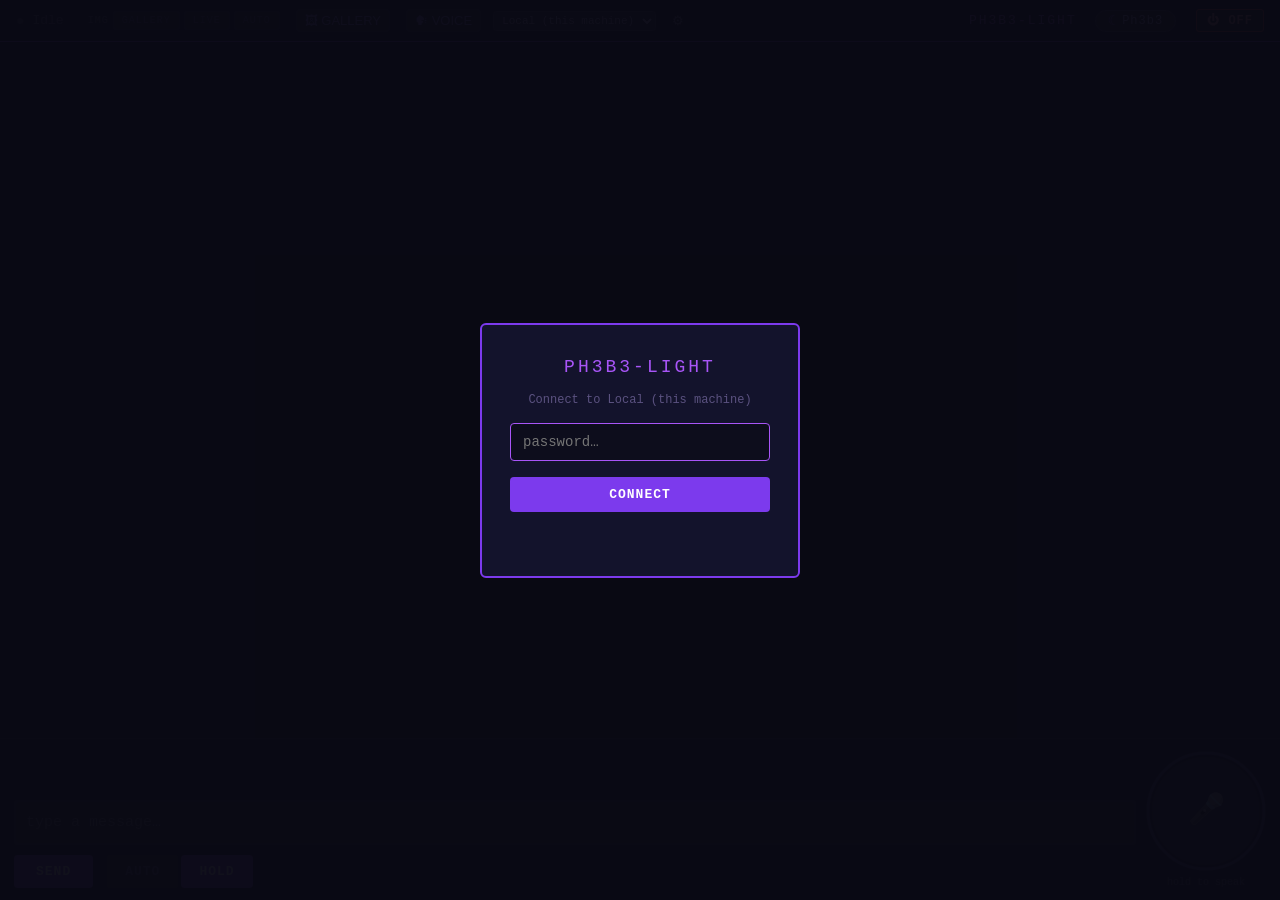
==== static/light/index.html @ 382c254b "ph3b3-light: initial commit (light node) Thin-client + Windows-variant portal for Ph3b3. Firmware Wi" ====
<!DOCTYPE html>
<html lang="en">
<head>
    <meta charset="UTF-8">
    <meta name="viewport" content="width=device-width, initial-scale=1.0">
    <title>Ph3b3-Light</title>
    <link rel="icon" href="/static/favicon.ico" sizes="any">
    <link rel="icon" type="image/png" sizes="32x32" href="/static/favicon-light-32.png">
    <link rel="icon" type="image/png" sizes="16x16" href="/static/favicon-light-16.png">
    <link rel="apple-touch-icon" sizes="180x180" href="/static/apple-touch-icon-light.png">
    <link rel="manifest" href="/static/light/site.webmanifest">
    <meta name="theme-color" content="#5DDFF2">
    <link rel="stylesheet" href="/static/shared/base.css">
    <link rel="stylesheet" href="/static/light/status.css">
</head>
<body>
    <div id="login-overlay">
        <div id="login-box">
            <div id="login-title">PH3B3-LIGHT</div>
            <div id="login-sub">Enter access code</div>
            <input id="login-pass" type="password" placeholder="password…" autocomplete="current-password" />
            <button id="login-btn">CONNECT</button>
            <div id="login-err"></div>
        </div>
    </div>

    <div id="topbar">
        <span id="status-dot">●</span>
        <span id="status-text">Idle</span>
        <span id="img-mode" title="image generation mode">
            <span id="img-mode-label">IMG</span>
            <button class="img-mode-btn" data-mode="gallery">GALLERY</button>
            <button class="img-mode-btn" data-mode="live">LIVE</button>
            <button class="img-mode-btn" data-mode="auto">AUTO</button>
        </span>
        <button id="gallery-open" title="Browse the image gallery">🖼 GALLERY</button>
        <button id="status-open" title="Voice &amp; language">🗣 VOICE</button>
        <select id="server-select" title="Ph3b3 server" style="background:#1a1530;color:#cbb8ff;border:1px solid #3d3660;border-radius:4px;font:inherit;font-size:11px;padding:2px 4px;margin:0 4px;"></select>
        <button id="server-edit" title="Edit servers (Iris / Dio / Nyx / local)" style="background:none;border:none;color:#8b7fb8;cursor:pointer;font-size:13px;padding:0 4px;">⚙</button>
        <span id="title">PH3B3-LIGHT</span>
        <a id="portal-switch" class="to-main" href="/chat/" title="Switch to the main Ph3b3 chat portal"><span class="moon">☾</span> Ph3b3</a>
        <button id="power-off" title="Shut down Ph3b3 (stops the server)">⏻ OFF</button>
    </div>

    <div id="chat"></div>
    <div id="sep"></div>

    <div id="inputbar">
        <div id="left-col">
            <div id="input-wrap">
                <input id="msg-input" type="text" placeholder="type a message…" autocomplete="off" />
            </div>
            <div id="ctrl-row">
                <button id="send-btn">SEND</button>
                <div id="mode-box">
                    <button id="btn-auto">AUTO</button>
                    <button id="btn-hold">HOLD</button>
                </div>
            </div>
        </div>
        <div id="right-col">
            <canvas id="mic-canvas" width="120" height="120"></canvas>
            <div id="mic-label">hold to speak</div>
        </div>
    </div>

    <div id="gallery-overlay">
        <div id="gallery-bar">
            <button id="gallery-back" title="Return to chat">← BACK TO CHAT</button>
            <span id="gallery-title">GALLERY</span>
            <span id="gallery-count"></span>
        </div>
        <div id="gallery-grid"></div>
    </div>
    <div id="gallery-lightbox"><img id="gallery-lightbox-img" alt="" /></div>

    <div id="status-overlay">
        <div id="status-bar">
            <button id="status-back" title="Return to chat">← BACK TO CHAT</button>
            <span id="status-title">VOICE &amp; LANGUAGE</span>
        </div>
        <div id="status-body">
            <div class="status-card">
                <div class="status-card-title">🗣 Voice</div>
                <div class="status-row">
                    <select id="voice-select"></select>
                    <button id="voice-preview-btn">▶ Preview</button>
                </div>
                <div id="voice-current" class="status-note"></div>
            </div>
            <div class="status-card">
                <div class="status-card-title">🌐 Language</div>
                <div class="status-row">
                    <select id="lang-select"></select>
                </div>
                <div id="lang-note" class="status-note"></div>
            </div>
        </div>
    </div>

    <!-- Shared core (classic scripts, one global scope, run in document order) -->
    <script src="/static/shared/api.js"></script>
    <script src="/static/shared/chat.js"></script>
    <script src="/static/shared/mic.js"></script>
    <script src="/static/shared/gallery.js"></script>
    <!-- Voice & language status view (light-only) -->
    <script src="/static/light/status.js"></script>
    <!-- Light-portal bootstrap -->
    <script src="/static/light/light.js"></script>
</body>
</html>
---- static/shared/base.css ----
* { margin: 0; padding: 0; box-sizing: border-box; }

        body {
            background: #0a0a14;
            color: #e2d9f3;
            font-family: 'Courier New', monospace;
            height: 100vh;
            display: flex;
            flex-direction: column;
            overflow: hidden;
        }

        #topbar {
            background: #0c0c1e;
            padding: 0 16px;
            height: 42px;
            display: flex;
            align-items: center;
            gap: 8px;
            border-bottom: 1px solid #7c3aed;
            flex-shrink: 0;
        }

        #status-dot  { font-size: 14px; color: #3d3660; transition: color 0.2s; }
        #status-text { font-size: 13px; color: #5b5280; transition: color 0.2s; }
        #title       { margin-left: auto; color: #a855f7; font-size: 13px; letter-spacing: 2px; }

        #chat {
            flex: 1;
            background: #0d0d1c;
            overflow-y: auto;
            padding: 16px 20px;
        }

        #chat::-webkit-scrollbar       { width: 6px; }
        #chat::-webkit-scrollbar-track { background: #0d0d1c; }
        #chat::-webkit-scrollbar-thumb { background: #2a1f4a; border-radius: 3px; }

        .msg-ts        { color: #3d3660; font-size: 11px; }
        .msg-name-user { color: #a78bfa; font-weight: bold; font-size: 13px; }
        .msg-name-bot  { color: #c084fc; font-weight: bold; font-size: 13px; }
        .msg-text-user { color: #a78bfa; font-size: 13px; white-space: pre-wrap; margin-bottom: 8px; }
        .msg-text-bot  { color: #c084fc; font-size: 13px; white-space: pre-wrap; margin-bottom: 8px; }
        .msg-sys       { color: #5b5280; font-size: 12px; font-style: italic; padding: 4px 0; }

        @keyframes pulse { 0%,100%{opacity:1} 50%{opacity:0.3} }
        .thinking { color: #5b5280; font-size: 12px; font-style: italic;
                    animation: pulse 1.2s ease-in-out infinite; padding: 4px 0; }

        #sep { height: 1px; background: #2a1f4a; flex-shrink: 0; }

        /* ── Input bar ──────────────────────────────────────────────────────── */
        #inputbar {
            background: #0f0f22;
            padding: 12px 14px;
            display: flex;
            gap: 10px;
            align-items: flex-end;
            flex-shrink: 0;
        }

        #left-col {
            flex: 1;
            display: flex;
            flex-direction: column;
        }

        #input-wrap {
            background: #13132c;
            border: 2px solid #2a1f4a;
            border-radius: 4px;
            transition: border-color 0.15s;
        }

        #input-wrap:focus-within { border-color: #a855f7; }

        #msg-input {
            width: 100%;
            background: transparent;
            border: none;
            outline: none;
            color: #e2d9f3;
            font-family: 'Courier New', monospace;
            font-size: 15px;
            padding: 12px 10px;
            caret-color: #a855f7;
        }

        #ctrl-row {
            display: flex;
            align-items: center;
            gap: 14px;
            margin-top: 10px;
        }

        #send-btn {
            background: #7c3aed;
            color: white;
            border: none;
            border-radius: 4px;
            padding: 9px 22px;
            font-family: 'Courier New', monospace;
            font-size: 13px;
            font-weight: bold;
            letter-spacing: 1px;
            cursor: pointer;
            flex-shrink: 0;
            transition: background 0.15s;
        }

        #send-btn:hover:not(:disabled) { background: #a855f7; }
        #send-btn:disabled { background: #2a1f4a; color: #5b5280; cursor: not-allowed; }

        #mode-box { display: flex; gap: 3px; }

        #btn-auto, #btn-hold {
            background: #18182e;
            color: #5b5280;
            border: none;
            border-radius: 4px;
            padding: 9px 18px;
            font-family: 'Courier New', monospace;
            font-size: 13px;
            font-weight: bold;
            letter-spacing: 1px;
            cursor: pointer;
            transition: background 0.15s, color 0.15s;
        }

        /* ── Mic column ─────────────────────────────────────────────────────── */
        #right-col {
            display: flex;
            flex-direction: column;
            align-items: center;
            flex-shrink: 0;
        }

        #mic-canvas { cursor: pointer; display: block; user-select: none; }

        #mic-label {
            color: #5b5280;
            font-size: 10px;
            font-family: 'Courier New', monospace;
            margin-top: 6px;
            text-align: center;
        }

        /* ── Login overlay ──────────────────────────────────────────────── */
        #login-overlay {
            position: fixed; inset: 0;
            background: rgba(10, 10, 20, 0.97);
            display: none;
            align-items: center; justify-content: center;
            z-index: 9000;
        }
        #login-overlay.visible { display: flex; }
        #login-box {
            background: #13132c;
            border: 2px solid #7c3aed;
            border-radius: 6px;
            padding: 32px 28px;
            width: min(320px, 90vw);
            display: flex; flex-direction: column; gap: 16px;
            text-align: center;
        }
        #login-title  { color: #a855f7; font-size: 18px; letter-spacing: 3px; }
        #login-sub    { color: #5b5280; font-size: 12px; }
        #login-pass   {
            width: 100%; background: #0d0d1c;
            border: 1px solid #2a1f4a; border-radius: 4px;
            color: #e2d9f3; font-family: 'Courier New', monospace;
            font-size: 14px; padding: 10px 12px; outline: none;
        }
        #login-pass:focus { border-color: #a855f7; }
        #login-btn {
            background: #7c3aed; color: white; border: none; border-radius: 4px;
            padding: 10px; font-family: 'Courier New', monospace;
            font-size: 13px; font-weight: bold; letter-spacing: 1px; cursor: pointer;
        }
        #login-btn:hover { background: #a855f7; }
        #login-err { color: #ef4444; font-size: 12px; min-height: 16px; }

        /* ── Image-mode control (topbar) ────────────────────────────────── */
        #img-mode { display: flex; align-items: center; gap: 4px; margin-left: 16px; }
        #img-mode-label { color: #5b5280; font-size: 10px; letter-spacing: 1px; }
        .img-mode-btn {
            background: #18182e; color: #5b5280;
            border: 1px solid #2a1f4a; border-radius: 3px;
            padding: 3px 8px; font-family: 'Courier New', monospace;
            font-size: 10px; letter-spacing: 1px; cursor: pointer;
            transition: background .15s, color .15s, border-color .15s;
        }
        .img-mode-btn:hover:not(:disabled):not(.active) { border-color: #7c3aed; color: #a78bfa; }
        .img-mode-btn.active   { background: #7c3aed; color: #fff; border-color: #a855f7; }
        .img-mode-btn:disabled { opacity: .4; cursor: not-allowed; }

        /* ── Inline generated/gallery image ─────────────────────────────── */
        .chat-img {
            display: block; max-width: min(340px, 82%);
            margin: 6px 0 4px 2px;
            border: 1px solid #2a1f4a; border-radius: 6px;
        }
        .img-cap { color: #5b5280; font-size: 11px; font-style: italic; margin: 0 0 8px 4px; }

        /* ── Power / OFF button ─────────────────────────────────────────── */
        #power-off {
            background: #2a1010; color: #fca5a5;
            border: 1px solid #ef4444; border-radius: 3px;
            padding: 3px 10px; margin-left: 12px; flex-shrink: 0;
            font-family: 'Courier New', monospace; font-size: 12px; font-weight: bold;
            letter-spacing: 1px; cursor: pointer; transition: background .15s, color .15s;
        }
        #power-off:hover { background: #ef4444; color: #fff; }

        /* ── Gallery view ───────────────────────────────────────────────── */
        #gallery-open {
            background: #18182e; color: #a78bfa; border: 1px solid #2a1f4a;
            border-radius: 4px; cursor: pointer; font-size: 13px; line-height: 1;
            padding: 4px 8px; margin-left: 8px; flex-shrink: 0;
            transition: background .15s, border-color .15s;
        }
        #gallery-open:hover { background: #2a1f4a; border-color: #7c3aed; }
        #gallery-overlay {
            position: fixed; inset: 0; z-index: 8000; background: #0a0a14;
            display: none; flex-direction: column;
        }
        #gallery-overlay.open { display: flex; }
        #gallery-bar {
            display: flex; align-items: center; gap: 12px; flex-shrink: 0;
            padding: 10px 14px; background: #13132c; border-bottom: 1px solid #2a1f4a;
        }
        #gallery-back {
            background: #7c3aed; color: #fff; border: none; border-radius: 6px;
            font: inherit; font-size: 15px; font-weight: bold; letter-spacing: 1px;
            padding: 10px 20px; cursor: pointer;
            transition: background .15s, box-shadow .15s;
            box-shadow: 0 0 0 1px #a855f7, 0 2px 10px rgba(124,58,237,.5);
        }
        #gallery-back:hover {
            background: #a855f7;
            box-shadow: 0 0 0 1px #c084fc, 0 2px 14px rgba(168,85,247,.7);
        }
        #gallery-title { color: #cbb8ff; letter-spacing: 2px; font-weight: bold; }
        #gallery-count { color: #5b5280; font-size: 12px; }
        #gallery-grid {
            flex: 1; overflow-y: auto; padding: 14px; align-content: start;
            display: grid; gap: 12px;
            grid-template-columns: repeat(auto-fill, minmax(160px, 1fr));
        }
        .gallery-cell {
            border: 1px solid #2a1f4a; border-radius: 6px; overflow: hidden; background: #0d0d1c;
        }
        .gallery-cell img {
            display: block; width: 100%; height: 150px; object-fit: cover;
            cursor: zoom-in; background: #0d0d1c;
        }
        .gallery-cell .gcap {
            font-size: 10px; color: #5b5280; padding: 3px 6px;
            white-space: nowrap; overflow: hidden; text-overflow: ellipsis;
        }
        #gallery-msg { color: #5b5280; padding: 20px; font-style: italic; }
        #gallery-lightbox {
            position: fixed; inset: 0; z-index: 8100; background: rgba(5, 5, 12, .94);
            display: none; align-items: center; justify-content: center; cursor: zoom-out;
        }
        #gallery-lightbox.open { display: flex; }
        #gallery-lightbox img { max-width: 94vw; max-height: 94vh; border-radius: 6px; }

        /* ── Portal switch button (light ⇄ main) ─────────────────────────── */
        #portal-switch {
            display: inline-flex; align-items: center; gap: 5px;
            background: #18182e; color: #cbb8ff; text-decoration: none;
            border: 1px solid #3d3660; border-radius: 999px;
            padding: 3px 12px; margin-left: 10px; flex-shrink: 0;
            font: inherit; font-size: 12px; letter-spacing: 1px;
            cursor: pointer; transition: background .15s, border-color .15s, color .15s;
        }
        #portal-switch:hover { background: #221b3d; color: #e2d9f3; }
        #portal-switch .moon { font-size: 14px; line-height: 1; }
        #portal-switch.to-main  .moon { color: #a855f7; }   /* destination: purple main */
        #portal-switch.to-main:hover  { border-color: #a855f7; }
        #portal-switch.to-light .moon { color: #5ddff2; }   /* destination: cyan light */
        #portal-switch.to-light:hover { border-color: #5ddff2; }
---- static/light/status.css ----
/* ── Status view: voice & language (ph3b3-light only) ─────────────────────── */
#status-open {
    background: #18182e; color: #a78bfa; border: 1px solid #2a1f4a;
    border-radius: 4px; cursor: pointer; font-size: 13px; line-height: 1;
    padding: 4px 8px; margin-left: 8px; flex-shrink: 0;
    transition: background .15s, border-color .15s;
}
#status-open:hover { background: #2a1f4a; border-color: #7c3aed; }

#status-overlay {
    position: fixed; inset: 0; z-index: 8200; background: #0a0a14;
    display: none; flex-direction: column;
}
#status-overlay.open { display: flex; }
#status-bar {
    display: flex; align-items: center; gap: 12px; flex-shrink: 0;
    padding: 10px 14px; background: #13132c; border-bottom: 1px solid #2a1f4a;
}
#status-back {
    background: #7c3aed; color: #fff; border: none; border-radius: 6px;
    font: inherit; font-size: 15px; font-weight: bold; letter-spacing: 1px;
    padding: 10px 20px; cursor: pointer;
    transition: background .15s, box-shadow .15s;
    box-shadow: 0 0 0 1px #a855f7, 0 2px 10px rgba(124,58,237,.5);
}
#status-back:hover { background: #a855f7; box-shadow: 0 0 0 1px #c084fc, 0 2px 14px rgba(168,85,247,.7); }
#status-title { color: #cbb8ff; letter-spacing: 2px; font-weight: bold; }

#status-body {
    flex: 1; overflow-y: auto; padding: 18px;
    display: flex; flex-direction: column; gap: 16px; align-items: center;
}
.status-card {
    width: min(520px, 100%); background: #13132c;
    border: 1px solid #2a1f4a; border-radius: 8px; padding: 16px 18px;
}
.status-card-title {
    color: #a855f7; font-size: 14px; letter-spacing: 1px; font-weight: bold; margin-bottom: 12px;
}
.status-row { display: flex; gap: 10px; align-items: center; flex-wrap: wrap; }
.status-card select {
    flex: 1; min-width: 160px; background: #0d0d1c; color: #e2d9f3;
    border: 1px solid #3d3660; border-radius: 4px; font: inherit; font-size: 13px; padding: 8px 10px;
}
.status-card select:focus { outline: none; border-color: #a855f7; }
.status-card optgroup { color: #8b7fb8; font-style: normal; }
#voice-preview-btn {
    background: #7c3aed; color: #fff; border: none; border-radius: 4px;
    font: inherit; font-size: 13px; font-weight: bold; letter-spacing: 1px;
    padding: 8px 16px; cursor: pointer; transition: background .15s; flex-shrink: 0;
}
#voice-preview-btn:hover:not(:disabled) { background: #a855f7; }
#voice-preview-btn:disabled { background: #2a1f4a; color: #5b5280; cursor: not-allowed; }
.status-note { color: #5b5280; font-size: 12px; margin-top: 10px; line-height: 1.5; }
.status-note .tier-strong { color: #6ee7b7; font-weight: bold; }
.status-note .tier-functional { color: #fbbf24; font-weight: bold; }
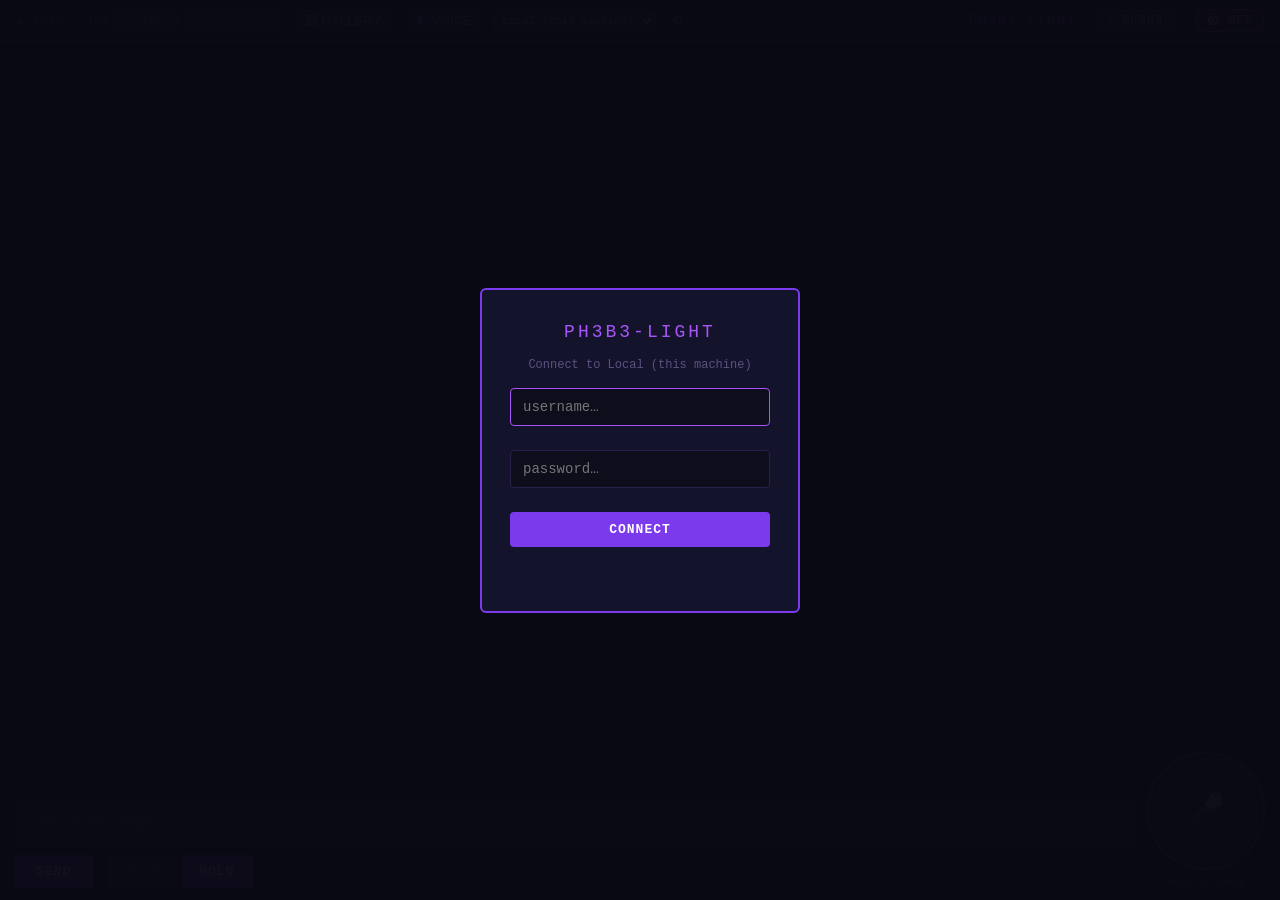
==== commit 2b254e36: "feat(portal): single in-app login + change credentials from Settings One login instead of three. Pre" ====
--- a/static/light/index.html
+++ b/static/light/index.html
@@ -11,13 +11,14 @@
     <link rel="manifest" href="/static/light/site.webmanifest">
     <meta name="theme-color" content="#5DDFF2">
     <link rel="stylesheet" href="/static/shared/base.css">
-    <link rel="stylesheet" href="/static/light/status.css">
+    <link rel="stylesheet" href="/static/shared/status.css">
 </head>
 <body>
     <div id="login-overlay">
         <div id="login-box">
             <div id="login-title">PH3B3-LIGHT</div>
             <div id="login-sub">Enter access code</div>
+            <input id="login-user" type="text" placeholder="username…" autocomplete="username" autocapitalize="none" spellcheck="false" />
             <input id="login-pass" type="password" placeholder="password…" autocomplete="current-password" />
             <button id="login-btn">CONNECT</button>
             <div id="login-err"></div>
@@ -77,7 +78,7 @@
     <div id="status-overlay">
         <div id="status-bar">
             <button id="status-back" title="Return to chat">← BACK TO CHAT</button>
-            <span id="status-title">VOICE &amp; LANGUAGE</span>
+            <span id="status-title">VOICE, LANGUAGE &amp; WEB</span>
         </div>
         <div id="status-body">
             <div class="status-card">
@@ -95,6 +96,30 @@
                 </div>
                 <div id="lang-note" class="status-note"></div>
             </div>
+            <div class="status-card">
+                <div class="status-card-title">🌐 Web access</div>
+                <div class="status-row">
+                    <button id="web-toggle">OFF</button>
+                    <span id="web-backend"></span>
+                </div>
+                <div class="status-note">When <b>ON</b>, your search queries leave this machine (to your SearXNG instance or DuckDuckGo). Searches are always announced and cited. Default is <b>OFF</b>.</div>
+            </div>
+            <div class="status-card">
+                <div class="status-card-title">🔑 Account</div>
+                <div class="status-row">
+                    <input id="acct-user" type="text" placeholder="username" autocomplete="username" autocapitalize="none" spellcheck="false" />
+                </div>
+                <div class="status-row">
+                    <input id="acct-pass" type="password" placeholder="new password" autocomplete="new-password" />
+                </div>
+                <div class="status-row">
+                    <input id="acct-pass2" type="password" placeholder="confirm new password" autocomplete="new-password" />
+                </div>
+                <div class="status-row">
+                    <button id="acct-save">Update login</button>
+                </div>
+                <div id="acct-note" class="status-note">Changes your login for this machine. You stay signed in — use the new details next time.</div>
+            </div>
         </div>
     </div>
 
@@ -103,8 +128,8 @@
     <script src="/static/shared/chat.js"></script>
     <script src="/static/shared/mic.js"></script>
     <script src="/static/shared/gallery.js"></script>
-    <!-- Voice & language status view (light-only) -->
-    <script src="/static/light/status.js"></script>
+    <!-- Voice / language / web-access status view (shared) -->
+    <script src="/static/shared/status.js"></script>
     <!-- Light-portal bootstrap -->
     <script src="/static/light/light.js"></script>
 </body>
--- a/static/shared/base.css
+++ b/static/shared/base.css
@@ -42,6 +42,8 @@
         .msg-text-user { color: #a78bfa; font-size: 13px; white-space: pre-wrap; margin-bottom: 8px; }
         .msg-text-bot  { color: #c084fc; font-size: 13px; white-space: pre-wrap; margin-bottom: 8px; }
         .msg-sys       { color: #5b5280; font-size: 12px; font-style: italic; padding: 4px 0; }
+        .chat-link     { color: #8ab4ff; text-decoration: underline; word-break: break-all; }
+        .chat-link:hover { color: #b3ccff; }
 
         @keyframes pulse { 0%,100%{opacity:1} 50%{opacity:0.3} }
         .thinking { color: #5b5280; font-size: 12px; font-style: italic;
@@ -165,13 +167,14 @@
         }
         #login-title  { color: #a855f7; font-size: 18px; letter-spacing: 3px; }
         #login-sub    { color: #5b5280; font-size: 12px; }
-        #login-pass   {
+        #login-user, #login-pass {
             width: 100%; background: #0d0d1c;
             border: 1px solid #2a1f4a; border-radius: 4px;
             color: #e2d9f3; font-family: 'Courier New', monospace;
             font-size: 14px; padding: 10px 12px; outline: none;
-        }
-        #login-pass:focus { border-color: #a855f7; }
+            margin-bottom: 8px; box-sizing: border-box;
+        }
+        #login-user:focus, #login-pass:focus { border-color: #a855f7; }
         #login-btn {
             background: #7c3aed; color: white; border: none; border-radius: 4px;
             padding: 10px; font-family: 'Courier New', monospace;
--- a/static/shared/status.css
+++ b/static/shared/status.css
@@ -0,0 +1,86 @@
+/* ── Status view: voice & language (ph3b3-light only) ─────────────────────── */
+#status-open {
+    background: #18182e; color: #a78bfa; border: 1px solid #2a1f4a;
+    border-radius: 4px; cursor: pointer; font-size: 13px; line-height: 1;
+    padding: 4px 8px; margin-left: 8px; flex-shrink: 0;
+    transition: background .15s, border-color .15s;
+}
+#status-open:hover { background: #2a1f4a; border-color: #7c3aed; }
+
+#status-overlay {
+    position: fixed; inset: 0; z-index: 8200; background: #0a0a14;
+    display: none; flex-direction: column;
+}
+#status-overlay.open { display: flex; }
+#status-bar {
+    display: flex; align-items: center; gap: 12px; flex-shrink: 0;
+    padding: 10px 14px; background: #13132c; border-bottom: 1px solid #2a1f4a;
+}
+#status-back {
+    background: #7c3aed; color: #fff; border: none; border-radius: 6px;
+    font: inherit; font-size: 15px; font-weight: bold; letter-spacing: 1px;
+    padding: 10px 20px; cursor: pointer;
+    transition: background .15s, box-shadow .15s;
+    box-shadow: 0 0 0 1px #a855f7, 0 2px 10px rgba(124,58,237,.5);
+}
+#status-back:hover { background: #a855f7; box-shadow: 0 0 0 1px #c084fc, 0 2px 14px rgba(168,85,247,.7); }
+#status-title { color: #cbb8ff; letter-spacing: 2px; font-weight: bold; }
+
+#status-body {
+    flex: 1; overflow-y: auto; padding: 18px;
+    display: flex; flex-direction: column; gap: 16px; align-items: center;
+}
+.status-card {
+    width: min(520px, 100%); background: #13132c;
+    border: 1px solid #2a1f4a; border-radius: 8px; padding: 16px 18px;
+}
+.status-card-title {
+    color: #a855f7; font-size: 14px; letter-spacing: 1px; font-weight: bold; margin-bottom: 12px;
+}
+.status-row { display: flex; gap: 10px; align-items: center; flex-wrap: wrap; }
+.status-card select {
+    flex: 1; min-width: 160px; background: #0d0d1c; color: #e2d9f3;
+    border: 1px solid #3d3660; border-radius: 4px; font: inherit; font-size: 13px; padding: 8px 10px;
+}
+.status-card select:focus { outline: none; border-color: #a855f7; }
+.status-card optgroup { color: #8b7fb8; font-style: normal; }
+#voice-preview-btn {
+    background: #7c3aed; color: #fff; border: none; border-radius: 4px;
+    font: inherit; font-size: 13px; font-weight: bold; letter-spacing: 1px;
+    padding: 8px 16px; cursor: pointer; transition: background .15s; flex-shrink: 0;
+}
+#voice-preview-btn:hover:not(:disabled) { background: #a855f7; }
+#voice-preview-btn:disabled { background: #2a1f4a; color: #5b5280; cursor: not-allowed; }
+.status-note { color: #5b5280; font-size: 12px; margin-top: 10px; line-height: 1.5; }
+.status-note .tier-strong { color: #6ee7b7; font-weight: bold; }
+
+/* ── Web access (egress) toggle ─────────────────────────────────────────── */
+#web-toggle {
+    background: #2a1010; color: #fca5a5; border: 1px solid #7a2a2a; border-radius: 999px;
+    font: inherit; font-size: 13px; font-weight: bold; letter-spacing: 1px;
+    padding: 6px 20px; cursor: pointer; flex-shrink: 0;
+    transition: background .15s, color .15s, border-color .15s;
+}
+#web-toggle.on { background: #0f2a15; color: #6ee7b7; border-color: #1f7a3f; }
+#web-toggle:hover:not(:disabled) { filter: brightness(1.2); }
+#web-toggle:disabled { opacity: .5; cursor: not-allowed; }
+#web-backend { margin-top: 0; color: #8b7fb8; font-size: 12px; }
+.status-note .tier-functional { color: #fbbf24; font-weight: bold; }
+
+/* ── Account (change login) ─────────────────────────────────────────────── */
+.status-card input[type="text"], .status-card input[type="password"] {
+    flex: 1; min-width: 160px; background: #0d0d1c; color: #e2d9f3;
+    border: 1px solid #3d3660; border-radius: 4px; font: inherit; font-size: 13px;
+    padding: 8px 10px; box-sizing: border-box;
+}
+.status-card input[type="text"]:focus, .status-card input[type="password"]:focus {
+    outline: none; border-color: #a855f7;
+}
+.status-card input:disabled { opacity: .5; cursor: not-allowed; }
+#acct-save {
+    background: #7c3aed; color: #fff; border: none; border-radius: 4px;
+    font: inherit; font-size: 13px; font-weight: bold; letter-spacing: 1px;
+    padding: 8px 16px; cursor: pointer; transition: background .15s; flex-shrink: 0;
+}
+#acct-save:hover:not(:disabled) { background: #a855f7; }
+#acct-save:disabled { background: #2a1f4a; color: #5b5280; cursor: not-allowed; }
